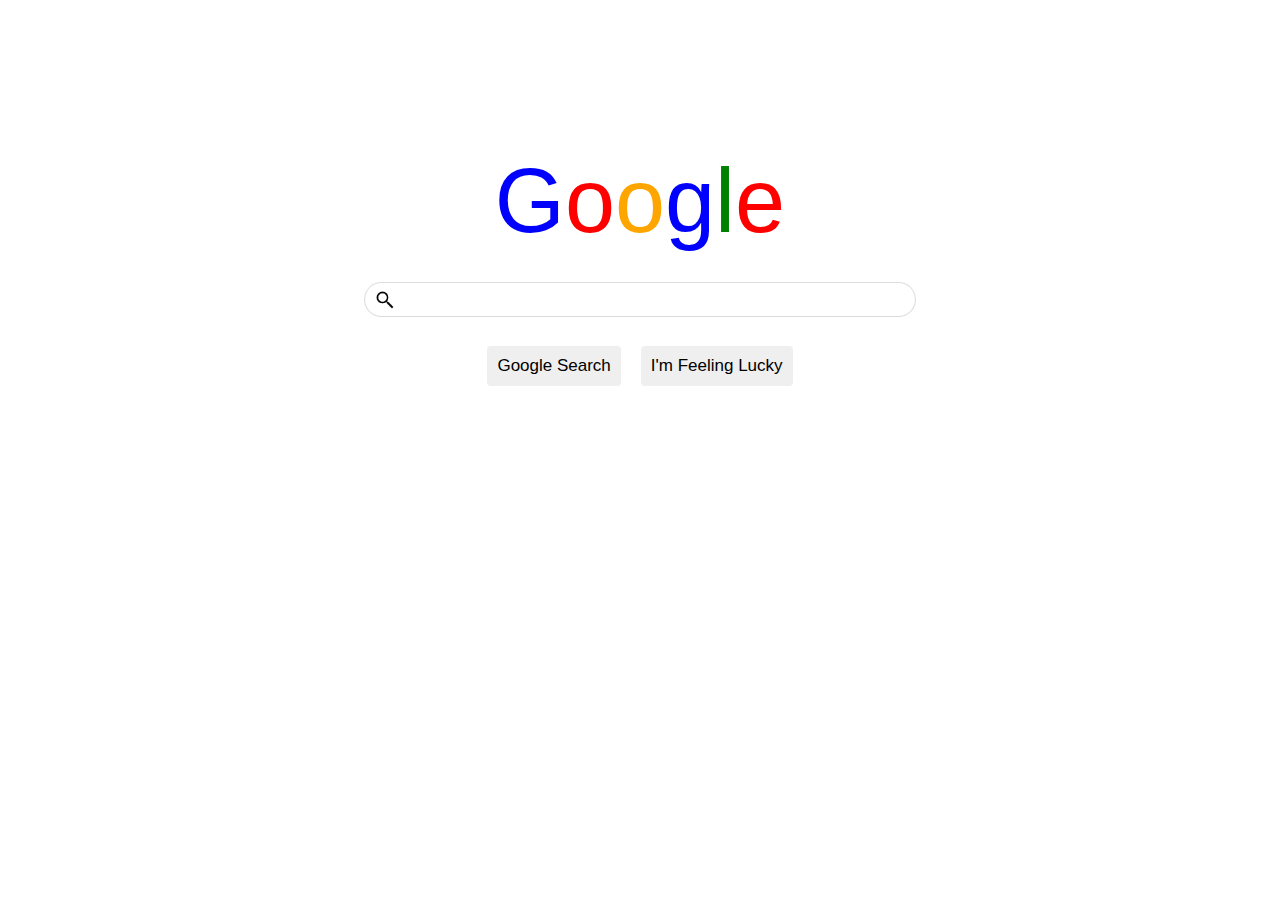
==== index.html @ a1a158f8 "google index page" ====
<!DOCTYPE html>
<html lang="en">
    <head>
        <title>Search</title>
        <link rel="stylesheet" href="styles.css">
    </head>
    <body>
        <div class=index-all>
            <div class="index-google">
                <span style="color: blue;">G</span><span style="color: red;">o</span><span style="color: orange;">o</span><span style="color: blue;">g</span><span style="color: green;">l</span><span style="color: red;">e</span>
            </div>
            <form action="https://google.com/search">
                <input class="text-field" type="text" name="q"><br>
                <input class="submit-btn" type="submit" value="Google Search">
                <input class="submit-btn" type="submit" value="I'm Feeling Lucky">
            </form>
        </div>
    </body>
</html>
---- styles.css ----
.index-google{
    font-size: 90px;
    font-family: sans-serif;
}

.index-all{
    text-align: center;
    margin-top: 150px;
}

.text-field{
    width: 550px;
    padding: 5px 40px;
    margin: 30px 0;
    box-sizing: border-box;
    font-size: 20px;
    border-radius: 20px;
    background-color: white;
    background-image: url('searchicon.png'); /* Downloaded from https://www.iconfinder.com/icons/309077/search_icon for free */
    background-position: 10px;
    background-size: 20px 20px;
    background-repeat: no-repeat;
    border-style: none;
    box-shadow: rgba(0, 0, 0, 0.02) 0px 1px 3px 0px, rgba(27, 31, 35, 0.15) 0px 0px 0px 1px;
}

.submit-btn{
    font-size: 17px;
    margin: 0px 8px;
    padding: 10px 10px;
    border-radius: 4px;
    border-style: none;
}

.text-field:hover{
    box-shadow: rgba(60, 64, 67, 0.3) 0px 1px 2px 0px, rgba(60, 64, 67, 0.15) 0px 1px 3px 1px;
}

.submit-btn:hover{
    box-shadow: rgba(0, 0, 0, 0.02) 0px 1px 3px 0px, rgba(27, 31, 35, 0.15) 0px 0px 0px 1px;
}
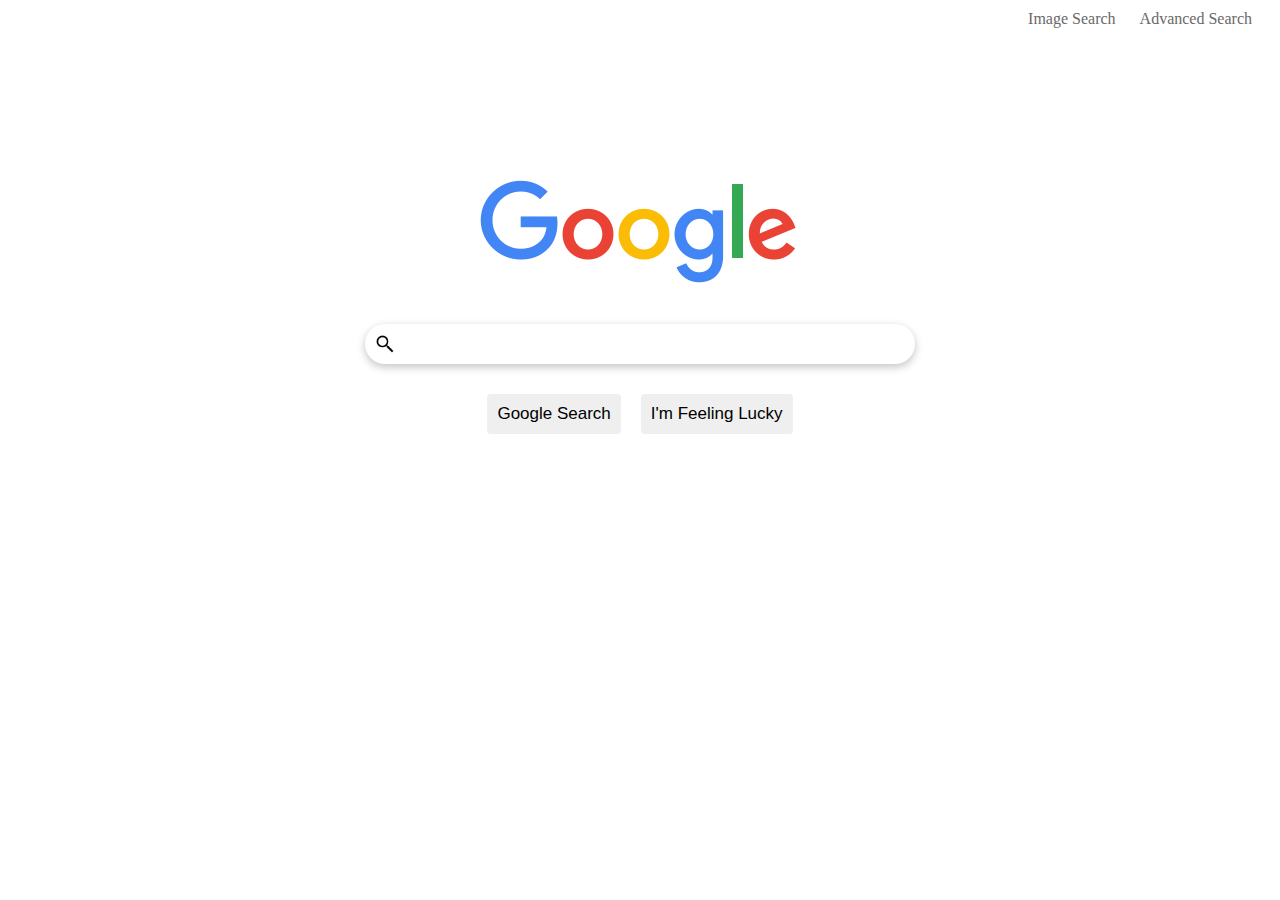
==== commit 344a0253: "done index and image" ====
--- a/index.html
+++ b/index.html
@@ -5,15 +5,23 @@
         <link rel="stylesheet" href="styles.css">
     </head>
     <body>
+        <div class=index-menu>
+            <a href="imagesearch.html" class="index-menu-individu">Image Search</a>
+            <a href="advancedsearch.html" class="index-menu-individu">Advanced Search</a>
+        </div>
         <div class=index-all>
-            <div class="index-google">
-                <span style="color: blue;">G</span><span style="color: red;">o</span><span style="color: orange;">o</span><span style="color: blue;">g</span><span style="color: green;">l</span><span style="color: red;">e</span>
+            <div class="index-google-logo">
+                <!-- Logo downloaded from https://www.google.com.my/images/branding/googlelogo/2x/googlelogo_color_160x56dp.png -->
+                <img src="googleindex.png" alt="Google Homepage Logo">
             </div>
             <form action="https://google.com/search">
-                <input class="text-field" type="text" name="q"><br>
+                <input class="text-field" autofocus autocomplete="off" type="text" name="q"><br>
                 <input class="submit-btn" type="submit" value="Google Search">
-                <input class="submit-btn" type="submit" value="I'm Feeling Lucky">
+                <input class="submit-btn" type="submit" name="btnI" value="I'm Feeling Lucky">
             </form>
         </div>
     </body>
 </html>
+
+
+
--- a/styles.css
+++ b/styles.css
@@ -1,8 +1,3 @@
-.index-google{
-    font-size: 90px;
-    font-family: sans-serif;
-}
-
 .index-all{
     text-align: center;
     margin-top: 150px;
@@ -10,10 +5,10 @@
 
 .text-field{
     width: 550px;
-    padding: 5px 40px;
+    padding: 10px 40px;
     margin: 30px 0;
     box-sizing: border-box;
-    font-size: 20px;
+    font-size: 17px;
     border-radius: 20px;
     background-color: white;
     background-image: url('searchicon.png'); /* Downloaded from https://www.iconfinder.com/icons/309077/search_icon for free */
@@ -22,6 +17,11 @@
     background-repeat: no-repeat;
     border-style: none;
     box-shadow: rgba(0, 0, 0, 0.02) 0px 1px 3px 0px, rgba(27, 31, 35, 0.15) 0px 0px 0px 1px;
+}
+
+.text-field:focus{
+    outline: 0;
+    box-shadow: rgba(0, 0, 0, 0.24) 0px 3px 8px;
 }
 
 .submit-btn{
@@ -33,9 +33,96 @@
 }
 
 .text-field:hover{
-    box-shadow: rgba(60, 64, 67, 0.3) 0px 1px 2px 0px, rgba(60, 64, 67, 0.15) 0px 1px 3px 1px;
+    box-shadow: rgba(0, 0, 0, 0.24) 0px 3px 8px;
 }
 
 .submit-btn:hover{
     box-shadow: rgba(0, 0, 0, 0.02) 0px 1px 3px 0px, rgba(27, 31, 35, 0.15) 0px 0px 0px 1px;
+}
+
+.index-menu{
+    text-align: right;
+    margin: 10px 10px;
+}
+
+.index-menu-individu{
+    text-align: right;
+    text-decoration: none;
+    color: #696969;
+    margin: 0px 10px;
+}
+
+.index-menu-individu:hover{
+    text-decoration: underline;
+}
+
+#googleimage-logo{
+    width: 20%;
+}
+
+#bluesearchicon{
+    width:1.2%;
+    position: absolute;
+    bottom: 40px;
+    left: 1000px;
+}
+
+.image-all{
+    position: relative;
+    text-align: center;
+    margin-top: 150px;
+}
+
+#advanced-logo{
+    float:left;
+    text-align: left;
+    width: 90px;
+}
+
+.advsearch-header{
+    margin: 40px 30px 0px 30px;
+    font-size: 23px;
+    color: #cc3700;
+    border-bottom: 1px solid #E8E8E8;
+    padding: 10px 10px 20px 10px;
+}
+
+.adv-text-field{
+    width: 550px;
+    padding: 5px 10px;
+    margin: 10px 0;
+    box-sizing: border-box;
+    font-size: 13px;
+    border-style: none;
+    box-shadow: rgba(0, 0, 0, 0.02) 0px 1px 3px 0px, rgba(27, 31, 35, 0.15) 0px 0px 0px 1px;
+}
+
+.adv-text-field:focus{
+    outline: 0;
+    box-shadow: rgba(0, 0, 0, 0.24) 0px 3px 8px;
+}
+
+.adv-all{
+    text-align: left;
+    margin: 30px 30px;
+}
+
+#find-pages-with{
+    font-size: 18px;
+}
+
+#all-these{
+    margin: 10px 80px;
+}
+
+#this-exact{
+    margin: 10px 16px;
+}
+
+#any-of-these{
+    margin: 10px 57px;
+}
+
+#none-of{
+    margin: 10px 50px;
 }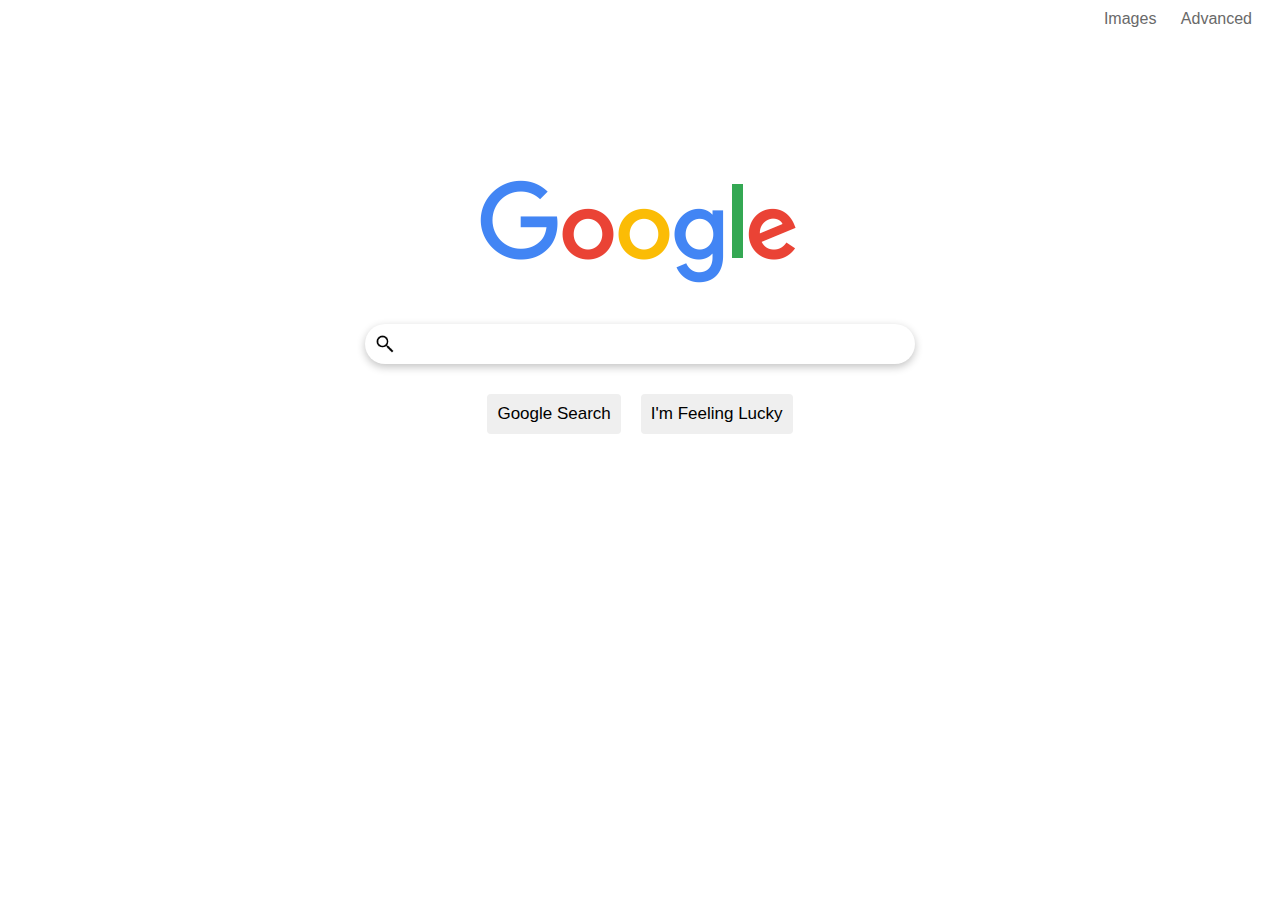
==== commit c1cf58b4: "Done Web50 Project 0" ====
--- a/index.html
+++ b/index.html
@@ -6,8 +6,8 @@
     </head>
     <body>
         <div class=index-menu>
-            <a href="imagesearch.html" class="index-menu-individu">Image Search</a>
-            <a href="advancedsearch.html" class="index-menu-individu">Advanced Search</a>
+            <a href="imagesearch.html" class="index-menu-individu">Images</a>
+            <a href="advancedsearch.html" class="index-menu-individu">Advanced</a>
         </div>
         <div class=index-all>
             <div class="index-google-logo">
--- a/styles.css
+++ b/styles.css
@@ -41,6 +41,7 @@
 }
 
 .index-menu{
+    font-family: sans-serif;
     text-align: right;
     margin: 10px 10px;
 }
@@ -80,6 +81,7 @@
 }
 
 .advsearch-header{
+    font-family: sans-serif;
     margin: 40px 30px 0px 30px;
     font-size: 23px;
     color: #cc3700;
@@ -88,23 +90,26 @@
 }
 
 .adv-text-field{
-    width: 550px;
+    width: 600px;
     padding: 5px 10px;
     margin: 10px 0;
     box-sizing: border-box;
-    font-size: 13px;
+    font-size: 17px;
     border-style: none;
     box-shadow: rgba(0, 0, 0, 0.02) 0px 1px 3px 0px, rgba(27, 31, 35, 0.15) 0px 0px 0px 1px;
 }
 
 .adv-text-field:focus{
     outline: 0;
-    box-shadow: rgba(0, 0, 0, 0.24) 0px 3px 8px;
+    border-style: solid;
+    border-width: 0.1px;
+    border-color: rgb(0, 89, 255);
 }
 
 .adv-all{
-    text-align: left;
-    margin: 30px 30px;
+    font-family: sans-serif;
+    float: left;
+    margin: 30px 0px 30px 30px;
 }
 
 #find-pages-with{
@@ -112,17 +117,80 @@
 }
 
 #all-these{
-    margin: 10px 80px;
+    margin: 10px 0px 10px 87px;
 }
 
 #this-exact{
-    margin: 10px 16px;
+    margin: 10px 0px 10px 16px;
 }
 
 #any-of-these{
-    margin: 10px 57px;
+    margin: 10px 0px 10px 60px;
 }
 
 #none-of{
-    margin: 10px 50px;
-}+    margin: 10px 0px 10px 50px;
+}
+
+#find-pages-with{
+    margin: 10px 0px;
+}
+
+.adv-sub-btn .adv-submit-btn{
+    display: inline-block;
+    font-size: 17px;
+    padding: 10px 10px;
+    border-radius: 4px;
+    border-style: none;
+    text-align: right;
+    background-color:  #0096FF;
+    color: white;
+    font-size: 13px;
+    font-weight: bold;
+}
+
+.adv-sub-btn{
+    display:block;
+    text-align: right;
+}
+
+
+.desc-all{
+    display: inline-block;
+    margin: 40px 0px;
+}
+
+.desc-indi{
+    font-family: sans-serif;
+    width: 85%;
+    margin-top: 34px;
+    margin-left: 20px;
+    font-size: 12px;
+    color: grey;
+}
+
+#desc-header{
+    font-family: sans-serif;
+    color: rgba(0, 0, 0, 0.582);
+    font-weight: bold;
+    font-size: 14px;
+}
+
+@media screen and (max-width: 1200px){
+    #xa{
+        display: none;
+    }   
+}
+
+@media screen and (max-width: 850px){
+    .adv-text-field{
+        width: auto;
+        padding: 5px 10px;
+        margin: 10px 0;
+        box-sizing: border-box;
+        font-size: 17px;
+        border-style: none;
+        box-shadow: rgba(0, 0, 0, 0.02) 0px 1px 3px 0px, rgba(27, 31, 35, 0.15) 0px 0px 0px 1px;
+    }
+}
+
